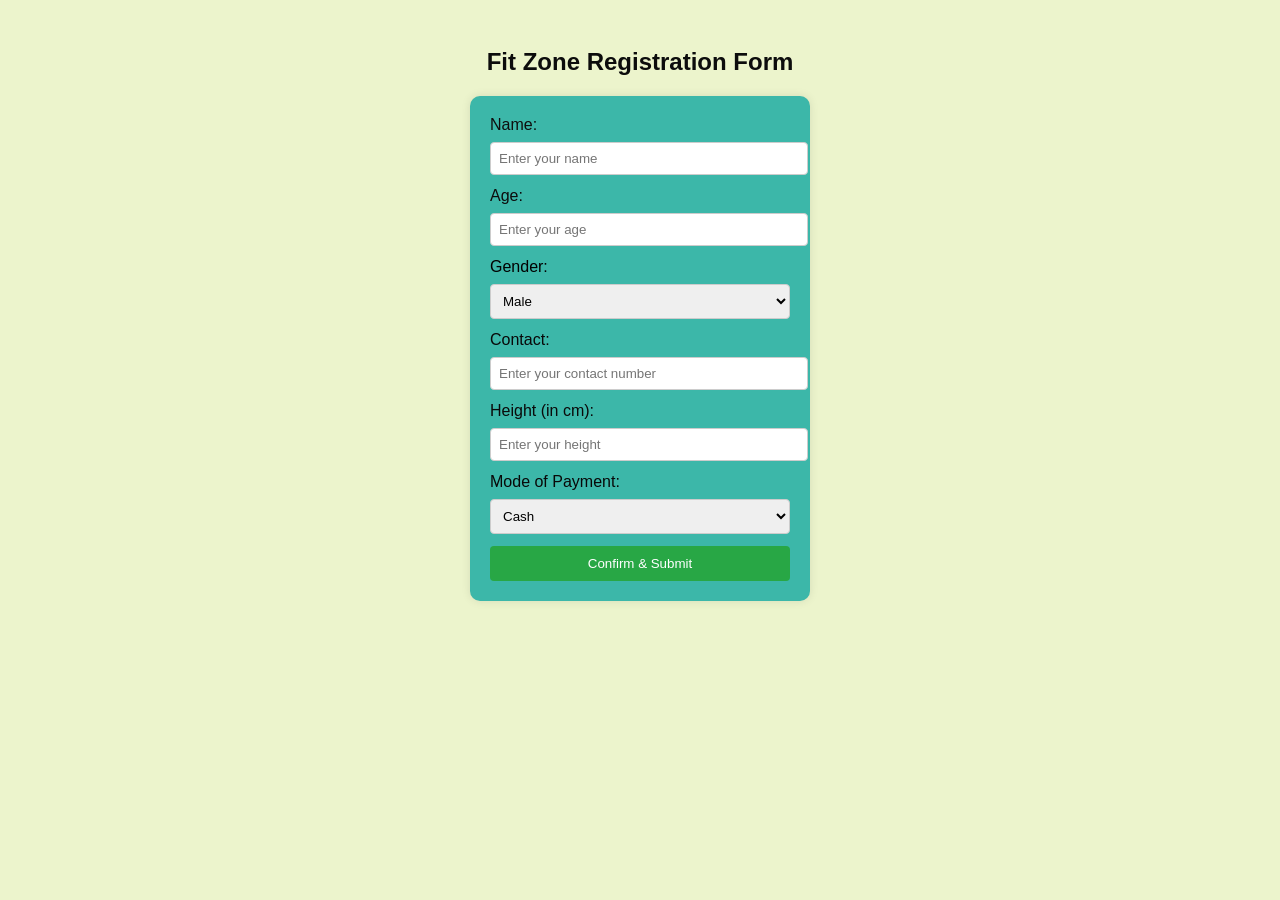
==== index.html @ 1620d06f "index.html" ====
<!DOCTYPE html>
<html lang="en">
<head>
    <meta charset="UTF-8">
    <meta name="viewport" content="width=device-width, initial-scale=1.0">
    <title>Fit Zone Registration Form</title>
</head>
<body style="background-color: #ecf4cc; font-family: Arial, sans-serif; padding: 20px;">

    <h2 style="text-align: center; color: #0c0c0c;">Fit Zone Registration Form</h2>

    <form style="width: 300px; margin: auto; padding: 20px; background-color: #3cb7a9; border-radius: 10px; box-shadow: 0px 0px 10px rgba(0,0,0,0.1);" action="index.html" method="GET">
        <label for="name" style="display: block; margin-bottom: 8px; color: #0e0e0e;">Name:</label>
        <input type="text" id="name" name="name" placeholder="Enter your name" required
               style="width: 100%; padding: 8px; margin-bottom: 12px; border: 1px solid #ccc; border-radius: 4px;">

        <label for="age" style="display: block; margin-bottom: 8px; color: #0c0c0c;">Age:</label>
        <input type="number" id="age" name="age" placeholder="Enter your age" required
               style="width: 100%; padding: 8px; margin-bottom: 12px; border: 1px solid #ccc; border-radius: 4px;">

        <label for="gender" style="display: block; margin-bottom: 8px; color: #010101;">Gender:</label>
        <select id="gender" name="gender" required
                style="width: 100%; padding: 8px; margin-bottom: 12px; border: 1px solid #ccc; border-radius: 4px;">
            <option value="male">Male</option>
            <option value="female">Female</option>
        </select>

        <label for="contact" style="display: block; margin-bottom: 8px; color: #080808;">Contact:</label>
        <input type="tel" id="contact" name="contact" placeholder="Enter your contact number" required
               style="width: 100%; padding: 8px; margin-bottom: 12px; border: 1px solid #ccc; border-radius: 4px;">

        <label for="height" style="display: block; margin-bottom: 8px; color: #0a0a0a;">Height (in cm):</label>
        <input type="number" id="height" name="height" placeholder="Enter your height" required
               style="width: 100%; padding: 8px; margin-bottom: 12px; border: 1px solid #ccc; border-radius: 4px;">

        <label for="payment" style="display: block; margin-bottom: 8px; color: #080808;">Mode of Payment:</label>
        <select id="payment" name="payment" required
                style="width: 100%; padding: 8px; margin-bottom: 12px; border: 1px solid #ccc; border-radius: 4px;">
            <option value="cash">Cash</option>
            <option value="card">Card</option>
            <option value="online">Online</option>
        </select>

        <button type="submit" 
                style="width: 100%; padding: 10px; background-color: #28a745; color: #fff; border: none; border-radius: 4px; cursor: pointer;" onclick="location.href='main.html'">
            Confirm & Submit
        </button>
    </form>

</body>
</html>
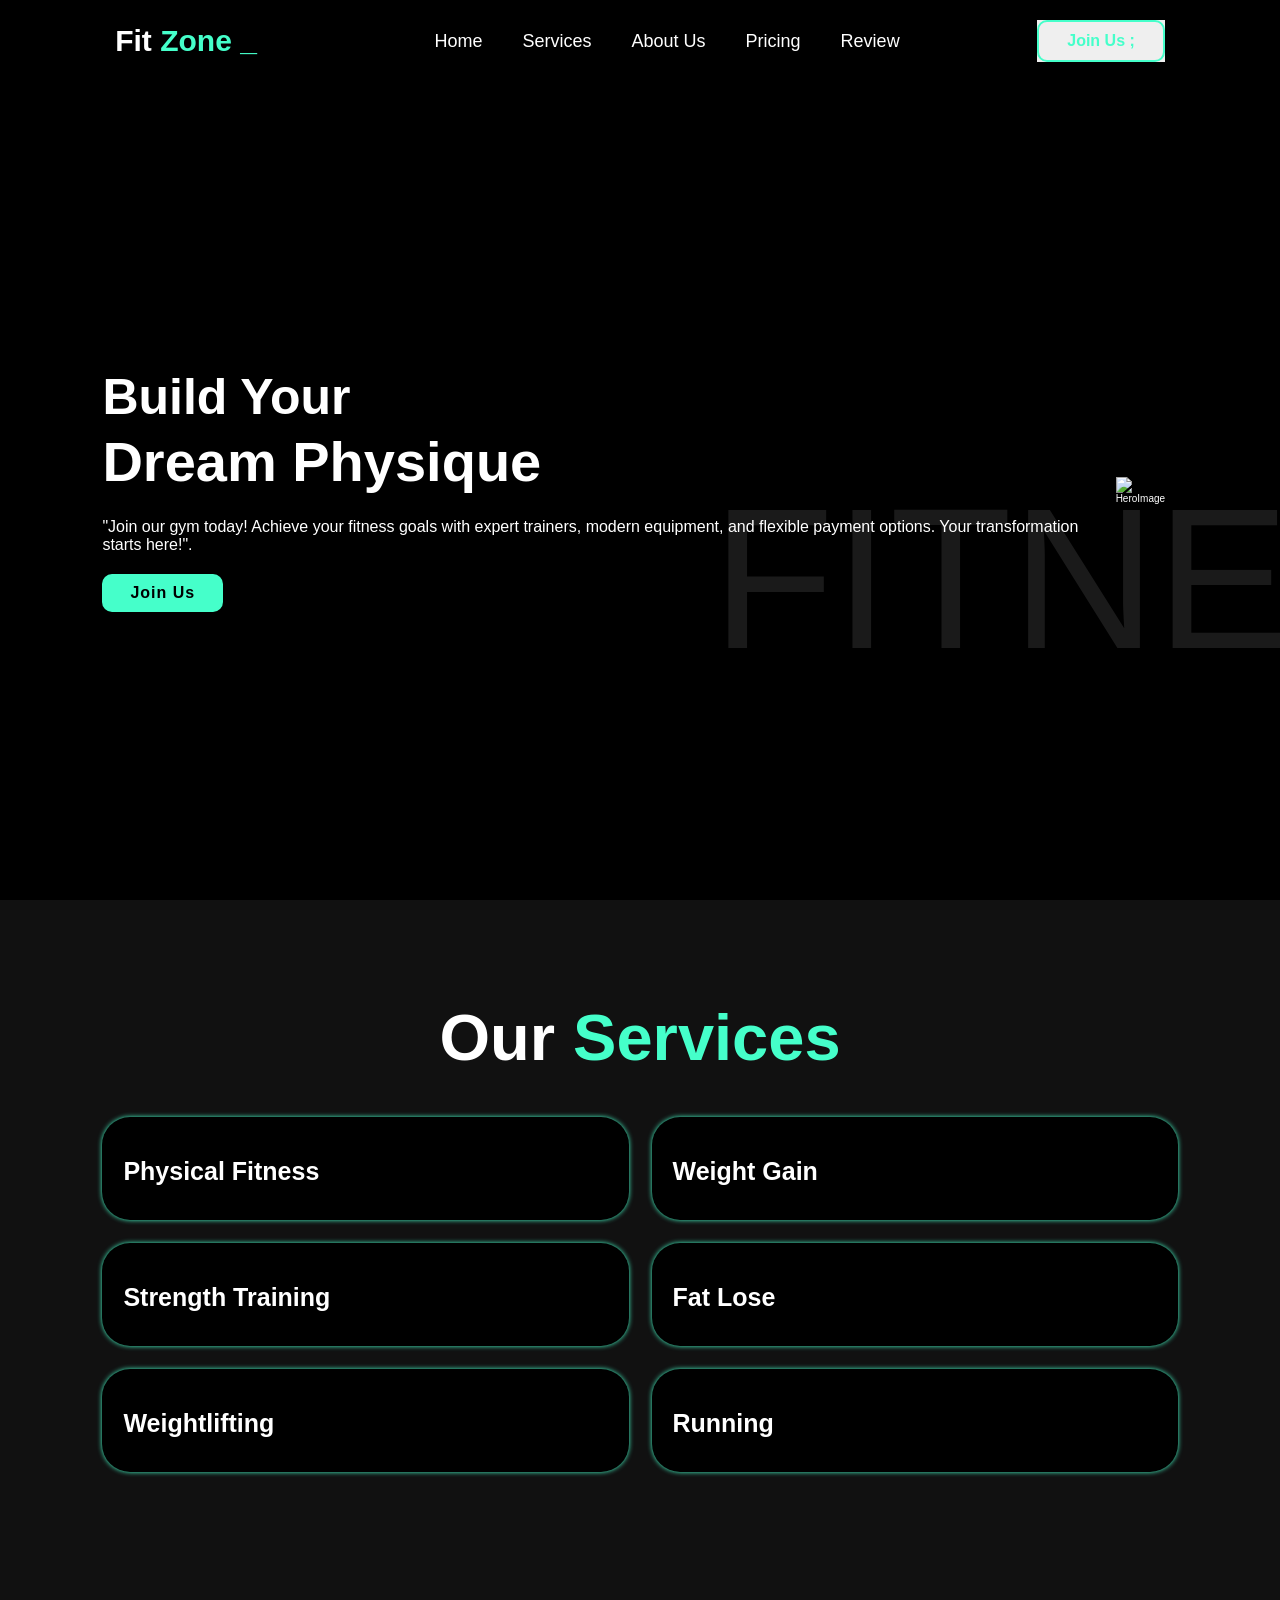
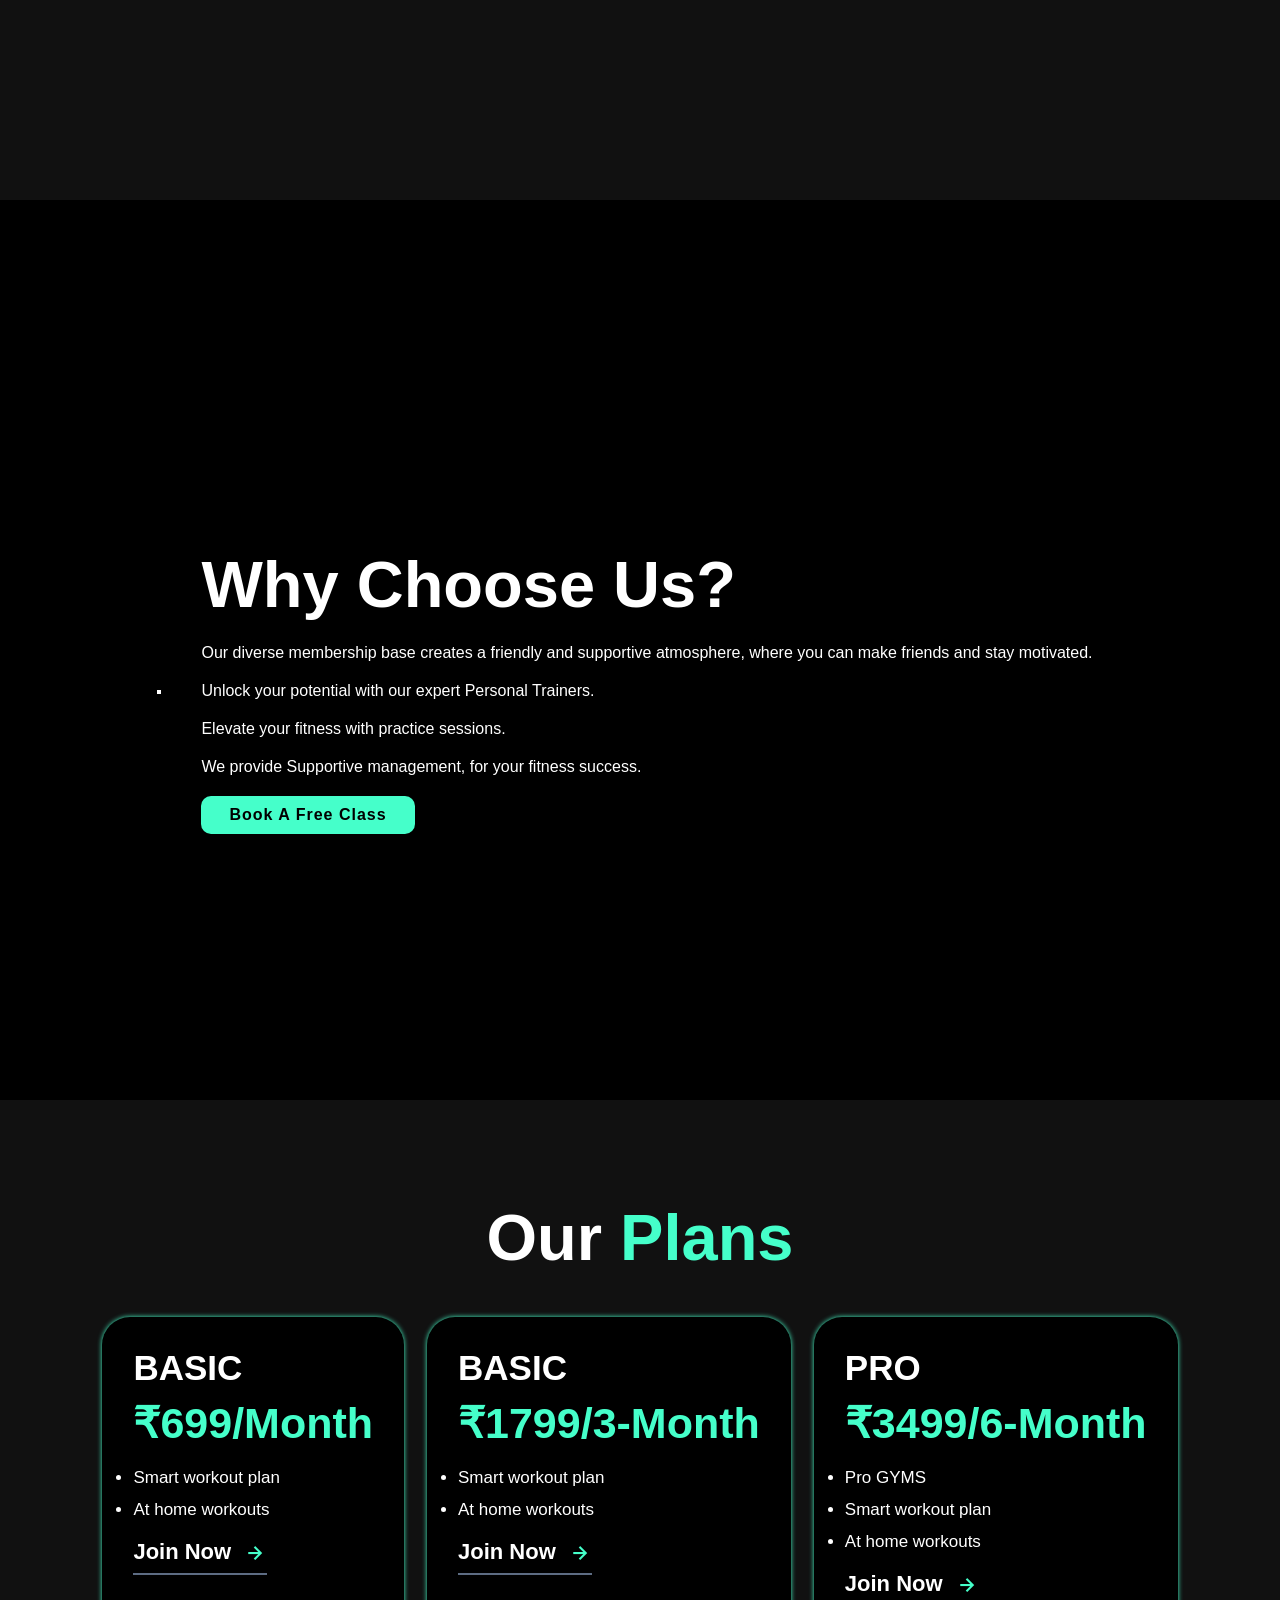
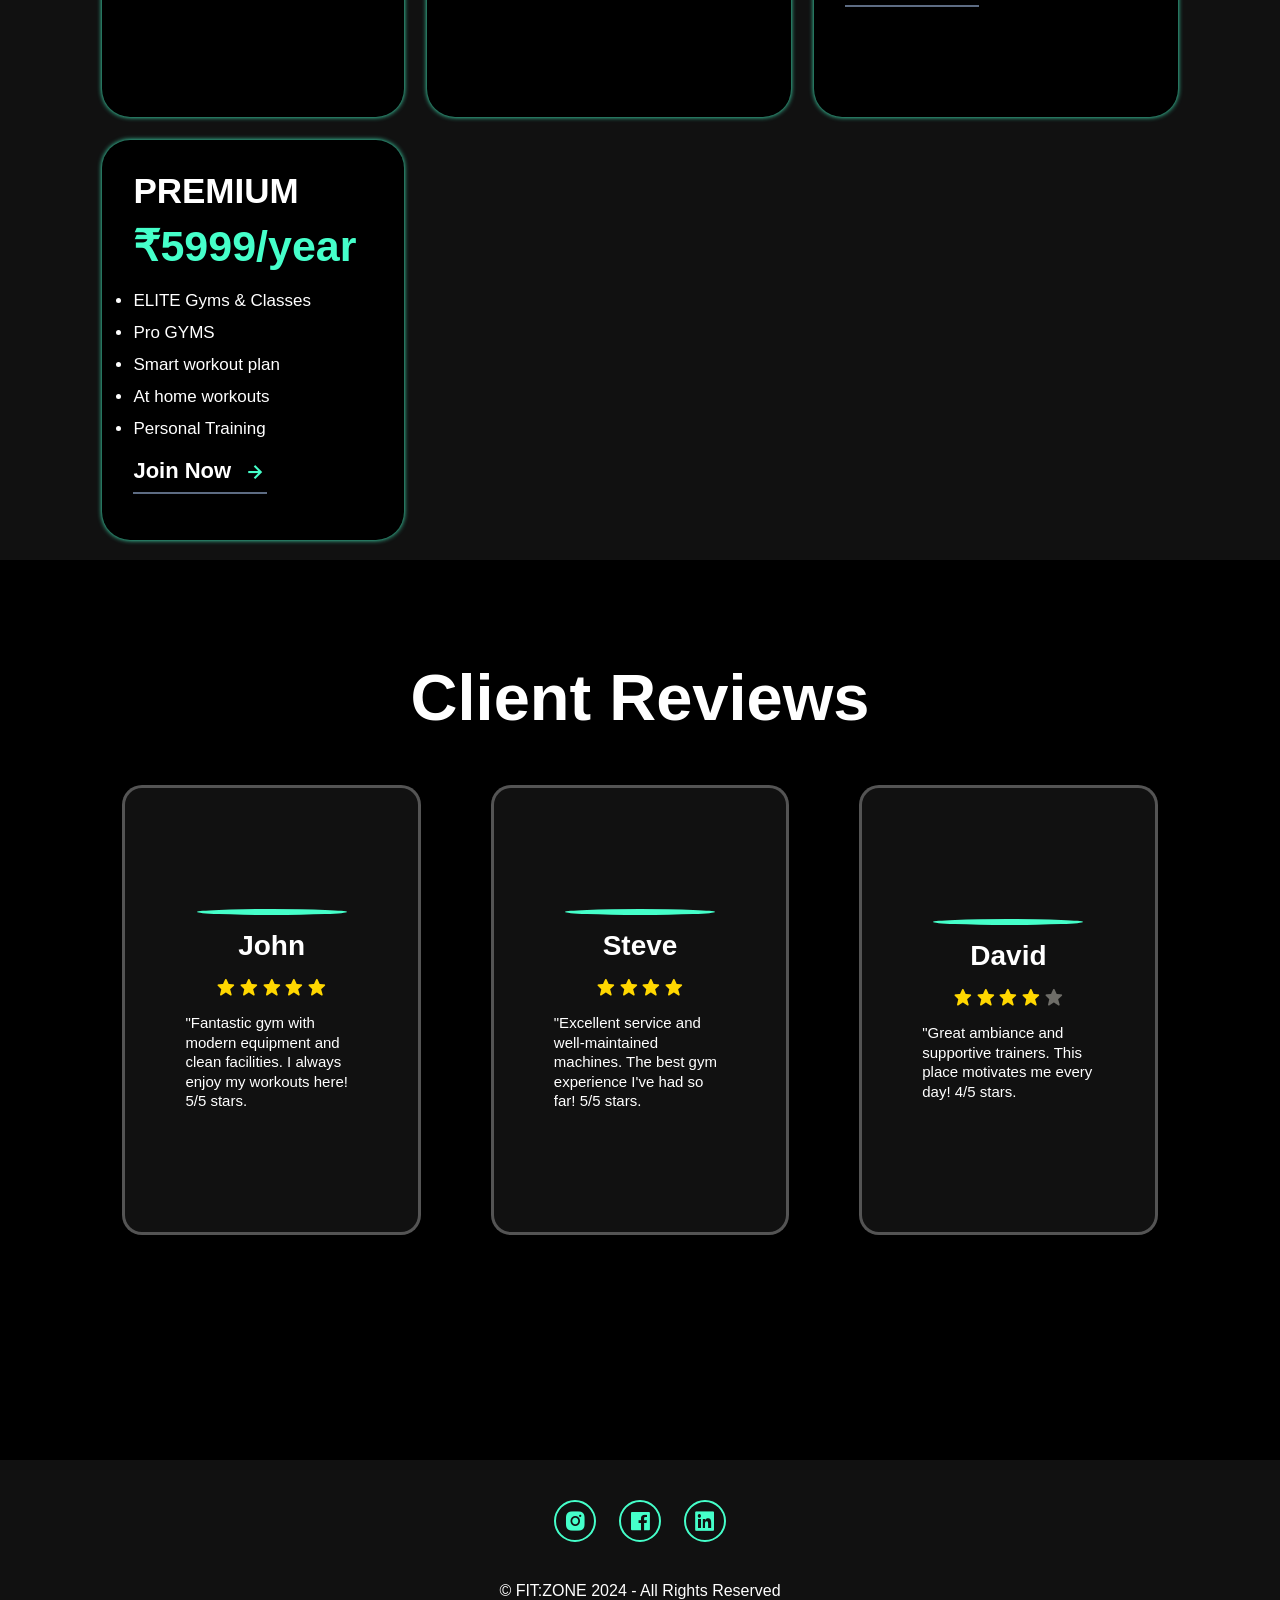
==== commit fba5c22f: "index.html" ====
--- a/index.html
+++ b/index.html
@@ -1,51 +1,273 @@
 <!DOCTYPE html>
 <html lang="en">
+
 <head>
     <meta charset="UTF-8">
     <meta name="viewport" content="width=device-width, initial-scale=1.0">
-    <title>Fit Zone Registration Form</title>
+    <link rel="stylesheet" href="https://unpkg.com/aos@next/dist/aos.css" />
+    <link href='https://unpkg.com/boxicons@2.1.4/css/boxicons.min.css' rel='stylesheet'>
+    <link rel="stylesheet" href="style.css">
+    <title>Fitzone.in</title>
 </head>
-<body style="background-color: #ecf4cc; font-family: Arial, sans-serif; padding: 20px;">
-
-    <h2 style="text-align: center; color: #0c0c0c;">Fit Zone Registration Form</h2>
-
-    <form style="width: 300px; margin: auto; padding: 20px; background-color: #3cb7a9; border-radius: 10px; box-shadow: 0px 0px 10px rgba(0,0,0,0.1);" action="index.html" method="GET">
-        <label for="name" style="display: block; margin-bottom: 8px; color: #0e0e0e;">Name:</label>
-        <input type="text" id="name" name="name" placeholder="Enter your name" required
-               style="width: 100%; padding: 8px; margin-bottom: 12px; border: 1px solid #ccc; border-radius: 4px;">
-
-        <label for="age" style="display: block; margin-bottom: 8px; color: #0c0c0c;">Age:</label>
-        <input type="number" id="age" name="age" placeholder="Enter your age" required
-               style="width: 100%; padding: 8px; margin-bottom: 12px; border: 1px solid #ccc; border-radius: 4px;">
-
-        <label for="gender" style="display: block; margin-bottom: 8px; color: #010101;">Gender:</label>
-        <select id="gender" name="gender" required
-                style="width: 100%; padding: 8px; margin-bottom: 12px; border: 1px solid #ccc; border-radius: 4px;">
-            <option value="male">Male</option>
-            <option value="female">Female</option>
-        </select>
-
-        <label for="contact" style="display: block; margin-bottom: 8px; color: #080808;">Contact:</label>
-        <input type="tel" id="contact" name="contact" placeholder="Enter your contact number" required
-               style="width: 100%; padding: 8px; margin-bottom: 12px; border: 1px solid #ccc; border-radius: 4px;">
-
-        <label for="height" style="display: block; margin-bottom: 8px; color: #0a0a0a;">Height (in cm):</label>
-        <input type="number" id="height" name="height" placeholder="Enter your height" required
-               style="width: 100%; padding: 8px; margin-bottom: 12px; border: 1px solid #ccc; border-radius: 4px;">
-
-        <label for="payment" style="display: block; margin-bottom: 8px; color: #080808;">Mode of Payment:</label>
-        <select id="payment" name="payment" required
-                style="width: 100%; padding: 8px; margin-bottom: 12px; border: 1px solid #ccc; border-radius: 4px;">
-            <option value="cash">Cash</option>
-            <option value="card">Card</option>
-            <option value="online">Online</option>
-        </select>
-
-        <button type="submit" 
-                style="width: 100%; padding: 10px; background-color: #28a745; color: #fff; border: none; border-radius: 4px; cursor: pointer;" onclick="location.href='main.html'">
-            Confirm & Submit
-        </button>
-    </form>
+
+<body>
+    <!-- Header Section -->
+
+    <header>
+        <a href="#" class="logo">Fit <span>Zone _</span></a>
+
+        <div class="bx bx-menu" id="menu-icon"></div>
+
+        <ul class="navbar">
+            <li><a href="#home">Home</a></li>
+            <li><a href="#services">Services</a></li>
+            <li><a href="#about">About Us</a></li>
+            <li><a href="#plans">Pricing</a></li>
+            <li><a href="#review">Review</a></li>
+        </ul>
+
+        <div class="top-btn"><button onclick="location.href='03.html'">
+
+                <a href="#contact" class="nav-btn">Join Us ;</a>
+            </button>
+
+        </div>
+
+    </header>
+
+    <!-- Home Section -->
+
+    <section id="home" class="home">
+        <div class="home-content" data-aos="zoom-in">
+            <h3>Build Your</h3>
+            <h1>Dream Physique</h1>
+            <h3><span class="multiple-text"></span></h3>
+            <p>"Join our gym today! Achieve your fitness goals with expert trainers, modern equipment, and flexible
+                payment options. Your transformation starts here!".</p>
+
+            <a href="#" class="btn">Join Us</a>
+        </div>
+
+        <div class="home-img" data-aos="zoom-in">
+            <img src="https://i0.wp.com/goldsgym.in/wp-content/uploads/2023/12/compress-strong-man-training-gym-min-scaled.jpg?fit=2560%2C1707&ssl=1;"
+                alt="HeroImage">
+        </div>
+    </section>
+
+    <!-- services Section Code -->
+
+    <section class="services" id="services">
+
+        <h2 class="heading" data-aos="zoom-in-down">Our <span>Services</span></h2>
+
+        <div class="services-content" data-aos="zoom-in-up">
+            <div class="row">
+                <img src="https://liveinfinitypt.com/wp-content/uploads/2021/01/Not-Getting-The-Results.jpg" alt="">
+
+                <h4>Physical Fitness</h4>
+            </div>
+
+            <div class="row">
+                <img src="https://www.bodybuilding.com/fun/images/2015/leg-workouts-for-men-the-7-best-workouts-for-thicker-quads-glutes-and-hams-mobile-facebook-960x540.jpg"
+                    alt="">
+
+                <h4>Weight Gain</h4>
+            </div>
+
+            <div class="row">
+                <img src="https://cdn.prod.website-files.com/5fe33d036237252135e3e74d/6278f949008b798b80b40158_Rope%20Exercises%20by%20cult.fit.jpg"
+                    alt="">
+
+                <h4>Strength Training</h4>
+            </div>
+
+            <div class="row">
+                <img src="https://www.hprc-online.org/sites/default/files/field/image/Health_vs_performance_from_a_physical_fitness_perspective_0.jpg"
+                    alt="">
+
+                <h4>Fat Lose</h4>
+            </div>
+
+            <div class="row">
+                <img src="https://img.freepik.com/free-photo/bodybuilding-concept-with-guy-lifting-barbell_23-2147675172.jpg"
+                    alt="">
+
+                <h4>Weightlifting</h4>
+            </div>
+
+            <div class="row">
+                <img src="https://encrypted-tbn0.gstatic.com/images?q=tbn:ANd9GcQmbzEEbLOQEmv-BbdfIiHwieWx_Vt0Avb0FQ&s"
+                    alt="">
+
+                <h4>Running</h4>
+            </div>
+        </div>
+    </section>
+
+    <!-- About Section -->
+    <section id="about" class="about">
+        <div class="about-img" data-aos="zoom-in-down">
+            <img src="https://images.pexels.com/photos/1954524/pexels-photo-1954524.jpeg?cs=srgb&dl=pexels-willpicturethis-1954524.jpg&fm=jpg"
+                alt="">
+        </div>
+
+        <div class="about-content" data-aos="zoom-in-up">
+            <h2 class="heading">Why Choose Us?</h2>
+            <p>Our diverse membership base creates a friendly and supportive atmosphere, where you can make friends and
+                stay motivated.</p>
+            <p>Unlock your potential with our expert Personal Trainers.</p>
+            <p>Elevate your fitness with practice sessions.</p>
+            <p>We provide Supportive management, for your fitness success.</p>
+            <a href="#" class="btn">Book A Free Class</a>
+        </div>
+    </section>
+
+
+
+    <!-- Pricing Section Code -->
+
+    <section class="plans" id="plans">
+        <h2 class="heading" data-aos="zoom-in-down">Our <span>Plans</span></h2>
+
+
+        <div class="plans-content" data-aos="zoom-in-up">
+            <div class="box">
+                <h3>BASIC</h3>
+                <h2><span>₹699/Month</span></h2>
+                <ul>
+                    <li>Smart workout plan</li>
+                    <li>At home workouts</li>
+                </ul>
+                <a href="#">
+                    Join Now
+                    <i class='bx bx-right-arrow-alt'></i>
+                </a>
+            </div>
+            <div class="box">
+                <h3>BASIC</h3>
+                <h2><span>₹1799/3-Month</span></h2>
+                <ul>
+                    <li>Smart workout plan</li>
+                    <li>At home workouts</li>
+                </ul>
+                <a href="#">
+                    Join Now
+                    <i class='bx bx-right-arrow-alt'></i>
+                </a>
+            </div>
+            <div class="box">
+                <h3>PRO</h3>
+                <h2><span>₹3499/6-Month</span></h2>
+                <ul>
+                    <li>Pro GYMS</li>
+                    <li>Smart workout plan</li>
+                    <li>At home workouts</li>
+                </ul>
+                <a href="#">
+                    Join Now
+                    <i class='bx bx-right-arrow-alt'></i>
+                </a>
+            </div>
+            <div class="box">
+                <h3>PREMIUM</h3>
+                <h2><span>₹5999/year</span></h2>
+                <ul>
+                    <li>ELITE Gyms & Classes</li>
+                    <li>Pro GYMS</li>
+                    <li>Smart workout plan</li>
+                    <li>At home workouts</li>
+                    <li>Personal Training</li>
+                </ul>
+                <a href="#">
+                    Join Now
+                    <i class='bx bx-right-arrow-alt'></i>
+                </a>
+            </div>
+        </div>
+    </section>
+
+    <!-- Review Section -->
+
+    <section id="review" class="review">
+        <div class="review-box">
+            <h2 class="heading" data-aos="zoom-in-down">Client Reviews</h2>
+
+            <div class="wrapper" data-aos="zoom-in-up">
+                <div class="review-item">
+                    <img src="https://athflex.com/cdn/shop/files/07_9dc366a4-c1a8-4a38-a4ad-918f50e5bfec_1066x.jpg?v=1714136504"
+                        alt="">
+                    <h2>John</h2>
+                    <div class="rating">
+                        <i class='bx bxs-star' id="star"></i>
+                        <i class='bx bxs-star' id="star"></i>
+                        <i class='bx bxs-star' id="star"></i>
+                        <i class='bx bxs-star' id="star"></i>
+                        <i class='bx bxs-star' id="star"></i>
+                    </div>
+                    <p>"Fantastic gym with modern equipment and clean facilities. I always enjoy my workouts here! 5/5
+                        stars.</p>
+                </div>
+
+                <div class="review-item">
+                    <img src="https://athflex.com/cdn/shop/files/05_86be61b2-1af6-41a7-8b9d-90e62477d0b4_1066x.jpg?v=1714476757"
+                        alt="">
+                    <h2>Steve</h2>
+                    <div class="rating">
+                        <i class='bx bxs-star' id="star"></i>
+                        <i class='bx bxs-star' id="star"></i>
+                        <i class='bx bxs-star' id="star"></i>
+                        <i class='bx bxs-star' id="star"></i>
+                    </div>
+                    <p>"Excellent service and well-maintained machines. The best gym experience I've had so far! 5/5
+                        stars.</p>
+                </div>
+
+                <div class="review-item">
+                    <img src="https://athflex.com/cdn/shop/files/tank-top_718774a6-5bf8-4c4e-b313-cf081b503b41_470x.jpg?v=1714482045"
+                        alt="">
+                    <h2>David</h2>
+                    <div class="rating">
+                        <i class='bx bxs-star' id="star"></i>
+                        <i class='bx bxs-star' id="star"></i>
+                        <i class='bx bxs-star' id="star"></i>
+                        <i class='bx bxs-star' id="star"></i>
+                        <i class='bx bxs-star' id="astar"></i>
+                    </div>
+                    <p>"Great ambiance and supportive trainers. This place motivates me every day! 4/5 stars.</p>
+                </div>
+            </div>
+        </div>
+    </section>
+
+    
+    <footer class="footer">
+        <div class="social">
+            <a href="https://www.instagram.com" target="_blank" aria-label="Instagram">
+                <i class='bx bxl-instagram-alt'></i>
+            </a>
+            <a href="https://www.facebook.com" target="_blank" aria-label="Facebook">
+                <i class='bx bxl-facebook-square'></i>
+            </a>
+            <a href="https://www.linkedin.com" target="_blank" aria-label="LinkedIn">
+                <i class='bx bxl-linkedin-square'></i>
+            </a>
+        </div>
+    
+        <p class="copyright">
+            &copy; FIT:ZONE 2024 - All Rights Reserved
+        </p>
+    </footer>
+
+    <script src="https://unpkg.com/aos@next/dist/aos.js"></script>
+    <script>
+        AOS.init({
+            offset: 300,
+            duration: 1400,
+        });
+    </script>
+    <script src="https://unpkg.com/typed.js@2.1.0/dist/typed.umd.js"></script>
+    <script src="script.js"></script>
 
 </body>
+
 </html>
--- a/style.css
+++ b/style.css
@@ -0,0 +1,585 @@
+* {
+    margin: 0;
+    padding: 0;
+    box-sizing: border-box;
+    text-decoration: none;
+    list-style: none;
+    border: none;
+    outline: none;
+    scroll-behavior: smooth;
+    font-family: -apple-system, sans-serif;
+}
+
+:root {
+    --bg-color: #000000;
+    --second-bg-color: #111111;
+    --text-color: #fff;
+    --main-color: #45FFCA;
+}
+
+html {
+    font-size: 62.5%;
+    overflow-x: hidden;
+}
+
+body {
+    background: var(--bg-color);
+    color: var(--text-color);
+}
+
+section {
+    min-height: 100vh;
+    padding: 10rem 8% 2rem;
+}
+
+/* Header Section Code */
+
+header {
+    position: fixed;
+    width: 100%;
+    top: 0;
+    right: 0;
+    z-index: 1000;
+    display: flex;
+    align-items: center;
+    justify-content: space-between;
+    padding: 2rem 9%;
+    background: rgba(0, 0, 0, 0.6);
+    backdrop-filter: blur(10px);
+    transition: all 0.5s ease;
+}
+
+.logo {
+    font-size: 3rem;
+    color: var(--text-color);
+    font-weight: 800;
+    cursor: pointer;
+    transition: 0.3s ease-in-out;
+}
+
+.logo:hover {
+    transform: scale(1.1);
+}
+
+span {
+    color: var(--main-color);
+}
+
+.navbar {
+    display: flex;
+}
+
+.navbar a {
+    font-size: 1.8rem;
+    font-weight: 500;
+    color: var(--text-color);
+    margin-left: 4rem;
+    transition: all 0.5s ease;
+    border-bottom: 3px solid transparent;
+}
+
+.navbar a:hover,
+.navbar a.active {
+    color: var(--main-color);
+    border-bottom: 3px solid var(--main-color);
+}
+
+#menu-icon {
+    font-size: 3.6rem;
+    color: var(--main-color);
+    cursor: pointer;
+    display: none;
+}
+
+.nav-btn {
+    display: inline-block;
+    padding: 1rem 2.8rem;
+    background: transparent;
+    color: var(--main-color);
+    border: 2px solid var(--main-color);
+    border-radius: 1rem;
+    font-size: 1.6rem;
+    font-weight: 600;
+    transition: all 0.5s ease;
+}
+
+.nav-btn:hover {
+    background: var(--main-color);
+    color: var(--text-color);
+    box-shadow: 0 0 20px var(--main-color);
+}
+
+/* Home Section Code */
+
+.home {
+    display: flex;
+    justify-content: center;
+    align-items: center;
+}
+
+.home-content h3 {
+    font-size: 5rem;
+    font-weight: 700;
+}
+
+.home-content span {
+    font-size: 4rem;
+    font-weight: 550;
+}
+
+span {
+    color: var(--main-color);
+}
+
+.home-content h1 {
+    font-size: 5.6rem;
+    font-weight: 700;
+    line-height: 1.3;
+}
+
+.home-img img {
+    width: 45vw;
+}
+
+.home-img::before {
+    content: "FITNESS";
+    position: absolute;
+    top: 10%;
+    left: 30%;
+    transform: translateX(-50%);
+    font-size: 20rem;
+    font-weight: 400;
+    line-height: 20rem;
+    color: var(--secondary-color);
+    opacity: 0.1;
+    z-index: -1;
+}
+
+.home-content p {
+    font-size: 1.6rem;
+    margin-bottom: 2rem;
+    margin-top: 2rem;
+}
+
+.btn {
+    display: inline-block;
+    padding: 1rem 2.8rem;
+    background: var(--main-color);
+    border-radius: 1rem;
+    box-shadow: none;
+    font-size: 1.6rem;
+    color: var(--bg-color);
+    letter-spacing: .1rem;
+    font-weight: 600;
+    transition: .5s ease;
+}
+
+.btn:hover {
+    color: var(--text-color);
+    box-shadow: 0 0 1.6rem var(--main-color);
+}
+
+/* services Section Code */
+
+.services {
+    background: var(--second-bg-color);
+}
+
+.services-content {
+    display: grid;
+    grid-template-columns: repeat(auto-fit, minmax(350px, auto));
+    align-items: center;
+    gap: 2.3rem;
+    margin-top: 4.2rem;
+}
+
+.row {
+    background: var(--bg-color);
+    border-radius: 28px;
+    border: 1px solid transparent;
+    box-shadow: 0 0 5px var(--main-color);
+    padding: 20px;
+    transition: all 0.5s ease;
+}
+
+.row img {
+    height: auto;
+    width: 100%;
+    border-radius: 28px;
+    margin-bottom: 1.4rem;
+}
+
+.row h4 {
+    font-size: 25px;
+    font-weight: 700;
+    margin-bottom: 10px;
+    line-height: 1.4;
+}
+
+.row:hover {
+    border: 1px solid var(--main-color);
+    transform: translateY(-5px) scale(1.03);
+    cursor: pointer;
+}
+
+/* About Section */
+
+.about {
+    display: flex;
+    align-items: center;
+    justify-content: center;
+    gap: 1rem;
+}
+
+.about-img img {
+    width: 50vw;
+    width: 50vw;
+    border: 2px solid var(--text-color);
+}
+
+.heading {
+    text-align: center;
+    font-size: 4.5rem;
+}
+
+.about-content {
+    padding: 0 3rem;
+}
+
+.about-content h2 {
+    text-align: left;
+    line-height: 1.2;
+}
+
+.about-content p {
+    font-size: 1.6rem;
+    margin: 2rem 0 2rem;
+}
+
+/* Pricing Section Code */
+
+.heading {
+    text-align: center;
+    font-size: 6.5rem;
+}
+
+.plans {
+    background: var(--second-bg-color);
+}
+
+.plans-content {
+    display: grid;
+    grid-template-columns: repeat(auto-fit, minmax(300px, auto));
+    align-items: center;
+    gap: 2.3rem;
+    margin-top: 4.2rem;
+}
+
+.box {
+    padding: 30px 30px 50px 30px;
+    height: 40rem;
+    background: var(--bg-color);
+    border-radius: 28px;
+    border: 1px solid transparent;
+    box-shadow: 0 0 5px var(--main-color);
+    transition: all 0.5s ease;
+    cursor: pointer;
+}
+
+.box h3 {
+    font-size: 35px;
+    font-weight: 600;
+    margin-bottom: 10px;
+}
+
+.box h2 {
+    font-size: 43px;
+    font-weight: 700;
+    margin-bottom: 20px;
+}
+
+.box ul li {
+    list-style: disc;
+    font-size: 1.7rem;
+    padding-bottom: 1.2rem;
+}
+
+.box a {
+    display: inline-block;
+    font-size: 22px;
+    line-height: 1.2em;
+    font-weight: 700;
+    padding: 7px 0;
+    color: var(--text-color);
+    border-bottom: 2px solid #5d6c83;
+    transition: all 0.5s ease;
+}
+
+.box i {
+    vertical-align: middle;
+    font-size: 25px;
+    color: var(--main-color);
+    margin-left: 5px;
+}
+
+.box a:hover {
+    border-bottom: 2px solid var(--main-color);
+}
+
+.box:hover {
+    border: 1px solid var(--main-color);
+    transform: translateY(-5px) scale(1.03);
+}
+
+/* review */
+
+.review {
+    background: var(--bg-color);
+}
+
+.review-box {
+    background-size: cover;
+    display: flex;
+    align-items: center;
+    justify-content: center;
+    flex-direction: column;
+}
+
+.review .heading {
+    margin-bottom: 5rem;
+}
+
+.review-box img {
+    width: 15rem;
+    border-radius: 50%;
+    border: 3px solid var(--main-color);
+}
+
+.wrapper {
+    display: grid;
+    grid-template-columns: repeat(3, 1fr);
+    gap: 3rem;
+}
+
+.review-item {
+    min-height: 450px;
+    max-width: 450px;
+    background: var(--second-bg-color);
+    border: 3px solid rgba(238, 238, 238, 0.3);
+    border-radius: 2rem;
+    margin: 0 2rem;
+    padding: 30px 60px;
+    cursor: pointer;
+    display: flex;
+    flex-direction: column;
+    justify-content: center;
+    align-items: center;
+    gap: 1.5rem;
+    color: #fff;
+    transition: 0.4s ease-in-out;
+}
+
+.review-item:hover {
+    border: 3px solid var(--main-color);
+    transform: translateY(-5px) scale(1.03);
+}
+
+.review-item h2 {
+    font-size: 2.8rem;
+}
+
+.review-item p {
+    font-size: 1.5rem;
+    line-height: 1.3;
+}
+
+#star {
+    color: gold;
+    font-size: 2rem;
+}
+
+#astar {
+    color: rgb(110, 109, 104);
+    font-size: 2rem;
+}
+
+/* ******************Footer Section********************* */
+
+.footer {
+    position: relative;
+    bottom: 0;
+    width: 100%;
+    padding: 40px 0;
+    background-color: var(--second-bg-color);
+}
+
+.footer .social {
+    text-align: center;
+    padding-bottom: 20px;
+    color: var(--main-color);
+}
+
+.footer .social a {
+    font-size: 25px;
+    color: var(--main-color);
+    border: 2px solid var(--main-color);
+    width: 42px;
+    height: 42px;
+    line-height: 42px;
+    display: inline-block;
+    text-align: center;
+    border-radius: 50%;
+    margin: 0 10px;
+    transition: 0.3s ease-in-out;
+}
+
+.footer .social a:hover {
+    transform: scale(1.2)translateY(-10px);
+    background-color: var(--main-color);
+    color: #131313;
+    box-shadow: 0 0 25px var(--main-color);
+}
+
+.footer .copyright {
+    margin-top: 20px;
+    text-align: center;
+    font-size: 16px;
+    color: #fff;
+}
+
+/* Scrollbar */
+
+::-webkit-scrollbar {
+    width: 15px;
+}
+
+::-webkit-scrollbar-thumb {
+    background-color: var(--main-color);
+    width: 50px;
+}
+
+/* BreakPoint */
+
+@media (max-width:1200px) {
+    html {
+        font-size: 55%;
+    }
+}
+
+@media (max-width:991px) {
+    #menu-icon {
+        display: block;
+    }
+
+    .navbar {
+        position: absolute;
+        top: 100%;
+        right: -100%;
+        width: 255px;
+        min-height: 100vh;
+        display: flex;
+        flex-direction: column;
+        background: var(--bg-color);
+        transition: all 0.5s ease;
+    }
+
+    .navbar a {
+        display: block;
+        padding: 17px;
+        font-size: 22px;
+    }
+
+    .navbar.active {
+        right: 0;
+    }
+
+    .header {
+        padding: 2rem 3%;
+    }
+
+    section {
+        padding: 10rem 3%;
+    }
+
+    .services {
+        padding: 7rem
+    }
+
+    .about-content h2 {
+        margin-top: 2rem;
+        text-align: center;
+        font-size: 5rem;
+    }
+
+    .review .wrapper {
+        grid-template-columns: repeat(1, 1fr);
+    }
+
+    .footer {
+        padding: 40px 0;
+    }
+}
+
+@media (max-width:786px) {
+    .home {
+        flex-direction: column;
+    }
+
+    .home-content h3 {
+        font-size: 4.5rem;
+        margin-top: 1.5rem;
+    }
+
+    .home-content h1 {
+        font-size: 5rem;
+        margin-top: 1.5rem;
+    }
+
+    .home-content {
+        order: 2;
+    }
+
+    .home-img img {
+        width: 70vw;
+        margin-top: 4rem;
+    }
+
+    .about {
+        flex-direction: column;
+    }
+
+    .about-img img {
+        width: 70vw;
+        margin-top: 4rem;
+    }
+
+    .about-content {
+        text-align: center;
+    }
+
+    .about-content h2 {
+        text-align: center;
+    }
+
+    .services h2 {
+        margin-bottom: 3rem;
+    }
+}
+
+@media (max-width:617px) {
+    .home-img img {
+        width: 80vw;
+        margin-top: 8rem;
+    }
+
+    .about-img img {
+        width: 70vw;
+        margin-top: 4rem;
+    }
+}
+
+@media (max-width:450px) {
+    html {
+        font-size: 50%;
+    }
+}
